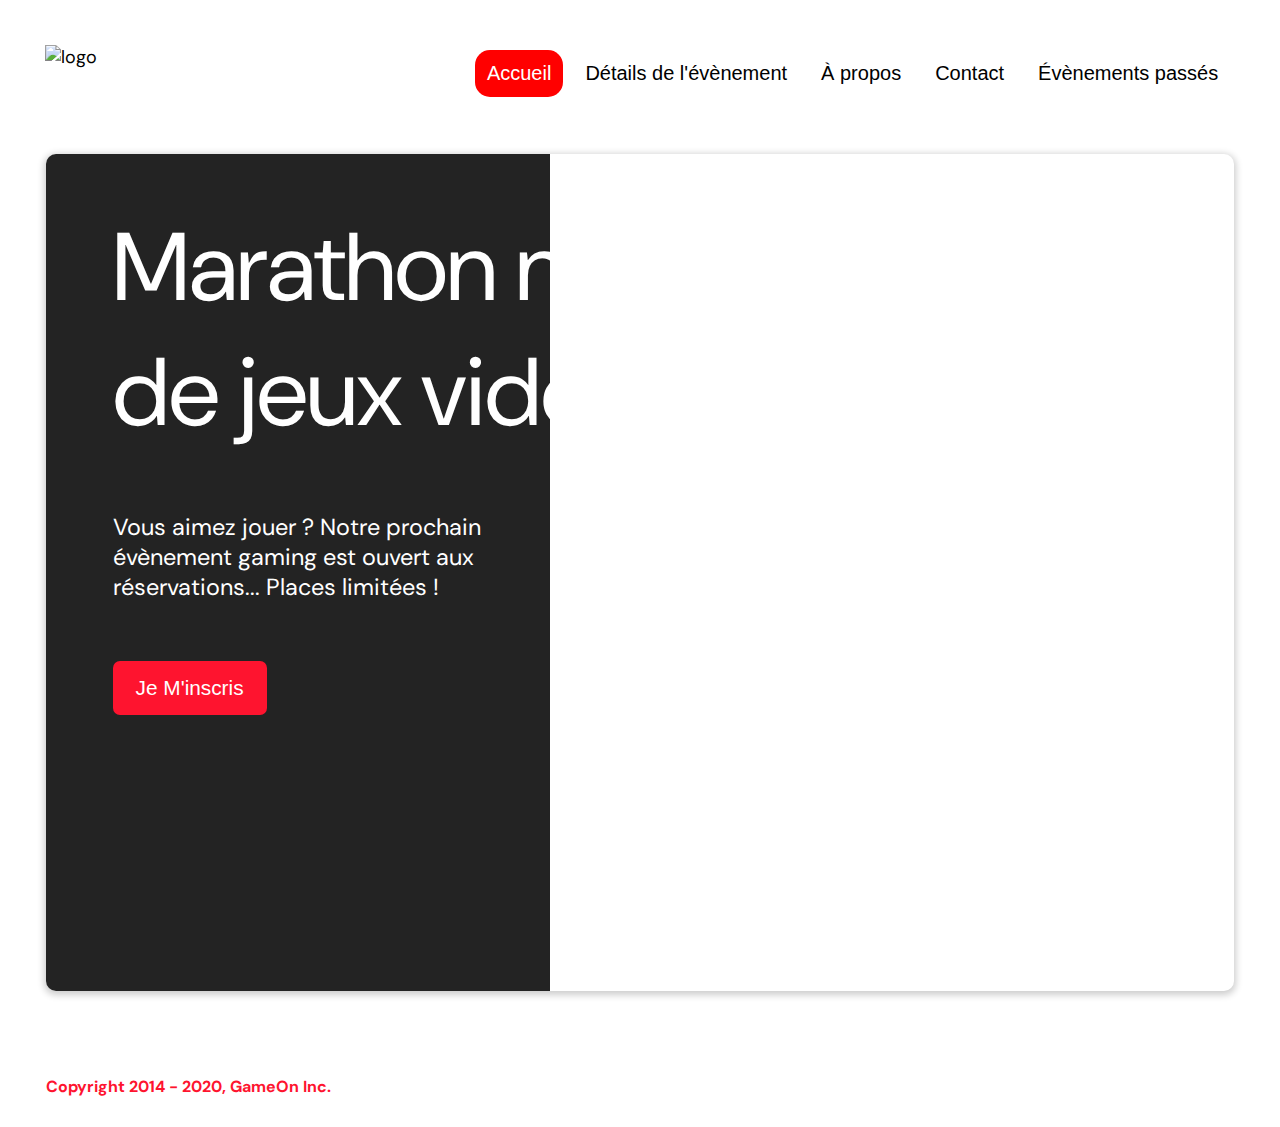
==== starterOnly/index.html @ b43224bd "Vérifications et messages d'erreur" ====
<!DOCTYPE html>
<html lang="en">
  <head>
    <meta charset="utf-8" />
    <title>Reservation</title>
    <meta name="viewport" content="width=device-width,initial-scale=1" />
    <link rel="stylesheet" href="modal.css" />
    <link rel="stylesheet" href="https://cdnjs.cloudflare.com/ajax/libs/font-awesome/4.7.0/css/font-awesome.min.css">
    <link
      href="https://fonts.googleapis.com/css?family=DM+Sans"
      rel="stylesheet"
    />
  </head>
  <body>
    <div class="topnav" id="myTopnav">
      <div class="header-logo">
      <img alt="logo" src="Logo.png" width="auto" height="auto" />
    </div>
    <div class="main-navbar">
      
      <a href="#" class="active"><span>Accueil</span></a>
      <a href="#"><span>Détails de l'évènement</span></a>
      <a href="#"><span>À propos</span></a>
      <a href="#"><span>Contact</span></a>
      <a href="#"><span>Évènements passés</span></a>
      <a href="javascript:void(0);" class="icon" onclick="editNav()">
        <i class="fa fa-bars"></i>
      </a>
    </div>
    </div>
  </div>
    <main>
      <div class="hero-section">
        <div class="hero-content">
          <h1 class="hero-headline">
            Marathon national<br>
            de jeux vidéos
          </h1>
          <p class="hero-text">
            Vous aimez jouer ? Notre prochain évènement gaming est ouvert
            aux réservations... Places limitées !
          </p>
          <button class="btn-signup modal-btn">
            je m'inscris
          </button>
        </div>
        <div class="hero-img">
          <img src="./bg_img.jpg" alt="img" />
        </div>
        <button class="btn-signup modal-btn">
          je m'inscris
        </button>
      </div>

      <div class="bground">
        <div class="content">
          <span class="close"></span>
          <div class="modal-body">
            <form
              name="reserve"
              action="index.html"
              method="get"
              onsubmit="return validate();"
            >
              <div
                class="formData">
                <label for="firstname">Prénom</label><br>
                <input
                  class="text-control"
                  type="text"
                  id="firstname"
                  name="firstname"
                /><span class="error" id="error_firstname"></span><br>
              </div>
              <div
                class="formData">
                <label for="lastname">Nom</label><br>
                <input
                  class="text-control"
                  type="text"
                  id="lastname"
                  name="lastname"
                /><span class="error" id="error_lastname"></span><br>
              </div>
              <div
                class="formData">
                <label for="email">E-mail</label><br>
                <input
                  class="text-control"
                  type="text"
                  id="email"
                  name="email"
                /><span class="error" id ="error_email"></span><br>
              </div>
              <div
                class="formData">
                <label for="birthdate">Date de naissance</label><br>
                <input
                  class="text-control"
                  type="date"
                  id="birthdate"
                  name="birthdate"
                /><span class="error" id ="error_birthdate"></span><br>
              </div>
              <div
                class="formData">
                <label for=quantity>À combien de tournois GameOn avez-vous déjà participé ?</label><br>
                <input type="number" class="text-control" id="quantity" name="quantity" min="0" max="99"><span class="error" id ="error_quantity"></span>
              </div>
              <p class="text-label">Quelles villes ?</p>
              <div
                class="formData">
                <input
                  class="checkbox-input"
                  type="radio"
                  id="location1"
                  name="location"
                  value="New York"
                />
                <label class="checkbox-label" for="location1">
                  <span class="checkbox-icon"></span>
                  New York</label
                >
                <input
                  class="checkbox-input"
                  type="radio"
                  id="location2"
                  name="location"
                  value="San Francisco"
                />
                <label class="checkbox-label" for="location2">
                  <span class="checkbox-icon"></span>
                  San Francisco</label
                >
                <input
                  class="checkbox-input"
                  type="radio"
                  id="location3"
                  name="location"
                  value="Seattle"
                />
                <label class="checkbox-label" for="location3">
                  <span class="checkbox-icon"></span>
                  Seattle</label
                >
                <input
                  class="checkbox-input"
                  type="radio"
                  id="location4"
                  name="location"
                  value="Chicago"
                />
                <label class="checkbox-label" for="location4">
                  <span class="checkbox-icon"></span>
                  Chicago</label
                >
                <input
                  class="checkbox-input"
                  type="radio"
                  id="location5"
                  name="location"
                  value="Boston"
                />
                <label class="checkbox-label" for="location5">
                  <span class="checkbox-icon"></span>
                  Boston</label
                >
                <input
                  class="checkbox-input"
                  type="radio"
                  id="location6"
                  name="location"
                  value="Portland"
                />
                <label class="checkbox-label" for="location6">
                  <span class="checkbox-icon"></span>
                  Portland</label
                >
              </div><span class="error" id="error_locations"></span>

              <div
                class="formData">
                <input
                  class="checkbox-input"
                  type="checkbox"
                  id="checkbox1"
                  checked
                />
                <label class="checkbox2-label" for="checkbox1">
                  <span class="checkbox-icon"></span>
                  J'ai lu et accepté les conditions d'utilisation.
                </label>
                <br>
                <span class="error" id="error_conditions"></span>
                <input class="checkbox-input" type="checkbox" id="checkbox2" />
                <label class="checkbox2-label" for="checkbox2">
                  <span class="checkbox-icon"></span>
                  Je souhaite être prévenu des prochains évènements.
                </label>
                <br>
              </div>
              <input
                class="btn-submit"
                type="submit"
                class="button"
                value="C'est parti"
              />
            </form>
          </div>
        </div>
      </div>
    </main>
    <footer>
      <p class="copyrights">
        Copyright 2014 - 2020, GameOn Inc.
      </p>
    </footer>
    <script src="modal.js"></script>
  </body>
</html>
---- starterOnly/modal.css ----
:root {
  --font-default: "DM Sans", Arial, Helvetica, sans-serif;
  --font-slab: var(--font-default);
  --modal-duration: 0.8s;
}
* {
  box-sizing: border-box;
  margin: 0;
  padding: 0;
}
/* Landing Page */

body {
  margin: 0;
  display: flex;
  flex-direction: column;
  background-image: url("background.png");
  font-family: var(--font-default);
  font-size: 18px;
  max-width: 1300px;
  margin: 0 auto;
}

p {
  margin-bottom: 0;
  padding: 0.5vw;
}

img {
  padding-right: 1rem;
}

.topnav {
  overflow: hidden;
  margin: 3.5%;
}
.header-logo {
    float: left;
}
.main-navbar {
    float: right;
}
.topnav a {
  float: left;
  display: block;
  color: #000000;
  text-align: center;
  padding: 12px 12px;
  margin: 5px;
  text-decoration: none;
  font-size: 20px;
  font-family: Roboto, sans-serif;
}

.topnav a:hover {
  background-color: #ff0000;
  color: #ffffff;
  border-radius: 15px;
}

.topnav a.active {
  background-color: #ff0000;
  color: #ffffff;
  border-radius: 15px;
}

.topnav .icon {
  display: none;
}

@media screen and (max-width: 768px) {
  .topnav a {display: none;}
  .topnav a.icon {
    float: right;
    display: block;
  }
}

@media screen and (max-width: 768px) {
  .topnav.responsive {position: relative;}
  .topnav.responsive .icon {
    position: absolute;
    right: 0;
    top: 0;
  }
  .topnav.responsive a {
    float: none;
    display: block;
    text-align: left;
  }
}



 @media screen and (max-width: 540px) {
  .topnav a {display: none;}
  .topnav a.icon {
    float: right;
    display: block;
    margin-top: -15px;
  }
} 

main {
  font-size: 130%;
  font-weight: bolder;
  color: black;
  padding-top: 0.5vw;
  padding-left: 2vw;
  padding-right: 2vw;
  margin: 1px 20px 15px;
  border-radius: 2rem;
  text-align: justify;


}

.modal-btn {
  font-size: 145%;
  background: #fe142f;
  display: flex;
  margin: auto;
  padding: 2em;
  color: #fff;
  padding: 0.75rem 2.5rem;
  border-radius: 1rem;
  cursor: pointer;
}

.modal-btn:hover {
  background: #3876ac;
}

.footer {
  margin: 20px;
  padding: 10px;
  font-family: var(--font-slab);
}

/* Modal form */

.button {
  background: #fe142f;
  margin-top: 0.5em;
  padding: 1em;
  color: #fff;
  border-radius: 15px;
  cursor: pointer;
  font-size: 16px;
}

.button:hover {
  background: #3876ac;
}

.smFont {
  font-size: 16px;
}

.bground {
  display: none;
  position: fixed;
  z-index: 1;
  left: 0;
  top: 0;
  height: 100%;
  width: 100%;
  overflow: auto;
  background-color: rgba(26, 39, 156, 0.4);
}

.content {
  margin: 5% auto;
  width: 100%;
  max-width: 500px;
  animation-name: modalopen;
  animation-duration: var(--modal-duration);
  background: #232323;
  border-radius: 10px;
  overflow: hidden;
  position: relative;
  color: #fff;
  padding-top: 10px;
}

.modal-body {
  padding: 15px 8%;
  margin: 15px auto;
}

label {
  font-family: var(--font-default);
  font-size: 17px;
  font-weight: normal;
  display: inline-block;
  margin-bottom: 11px;
}
input {
  padding: 8px;
  border: 0.8px solid #ccc;
  outline: none;
}

.error {
  font-size: 12px;
  color: red;
}

.text-control {
  margin: 0;
  padding: 8px;
  width: 100%;
  border-radius: 8px;
  font-size: 20px;
  height: 48px;
}
.formData[data-error]::after {
  content: attr(data-error);
  font-size: 0.4em;
  color: #e54858;
  display: block;
  margin-top: 7px;
  margin-bottom: 7px;
  text-align: right;
  line-height: 0.3;
  opacity: 0;
  transition: 0.3s;
}
.formData[data-error-visible="true"]::after {
  opacity: 1;
}
.formData[data-error-visible="true"] .text-control {
  border: 2px solid #e54858;
}
/* 
input[data-error]::after {
    content: attr(data-error);
    font-size: 0.4em;
    color: red;
} */
.checkbox-label,
.checkbox2-label {
  position: relative;
  margin-left: 36px;
  font-size: 12px;
  font-weight: normal;
}
.checkbox-label .checkbox-icon,
.checkbox2-label .checkbox-icon {
  display: block;
  width: 20px;
  height: 20px;
  border: 2px solid #279e7a;
  border-radius: 50%;
  text-indent: 29px;
  white-space: nowrap;
  position: absolute;
  left: -30px;
  top: -1px;
  transition: 0.3s;
}
.checkbox-label .checkbox-icon::after,
.checkbox2-label .checkbox-icon::after {
  content: "";
  width: 13px;
  height: 13px;
  background-color: #279e7a;
  border-radius: 50%;
  text-indent: 29px;
  white-space: nowrap;
  position: absolute;
  left: 50%;
  top: 50%;
  transform: translate(-50%, -50%);
  transition: 0.3s;
  opacity: 0;
}
.checkbox-input {
  display: none;
}
.checkbox-input:checked + .checkbox-label .checkbox-icon::after,
.checkbox-input:checked + .checkbox2-label .checkbox-icon::after {
  opacity: 1;
}
.checkbox-input:checked + .checkbox2-label .checkbox-icon {
  background: #279e7a;
}
.checkbox2-label .checkbox-icon {
  border-radius: 4px;
  border: 0;
  background: #c4c4c4;
}
.checkbox2-label .checkbox-icon::after {
  width: 7px;
  height: 4px;
  border-radius: 2px;
  background: transparent;
  border: 2px solid transparent;
  border-bottom-color: #fff;
  border-left-color: #fff;
  transform: rotate(-55deg);
  left: 21%;
  top: 19%;
}
.close {
  position: absolute;
  right: 15px;
  top: 15px;
  width: 32px;
  height: 32px;
  opacity: 1;
  cursor: pointer;
  transform: scale(0.7);
}
.close:before,
.close:after {
  position: absolute;
  left: 15px;
  content: " ";
  height: 33px;
  width: 3px;
  background-color: #fff;
}
.close:before {
  transform: rotate(45deg);
}
.close:after {
  transform: rotate(-45deg);
}
.btn-submit,
.btn-signup {
  background: #fe142f;
  display: block;
  margin: 0 auto;
  border-radius: 7px;
  font-size: 1rem;
  padding: 12px 82px;
  color: #fff;
  cursor: pointer;
  border: 0;
}
/* custom select styles */
.custom-select {
  position: relative;
  font-family: Arial;
  font-size: 1.1rem;
  font-weight: normal;
}

.custom-select select {
  display: none;
}
.select-selected {
  background-color: #fff;
}

/* Style the arrow inside the select element: */
.select-selected:after {
  position: absolute;
  content: "";
  top: 10px;
  right: 13px;
  width: 11px;
  height: 11px;
  border: 3px solid transparent;
  border-bottom-color: #f00;
  border-left-color: #f00;
  transform: rotate(-48deg);
  border-radius: 5px 0 5px 0;
}

/* Point the arrow upwards when the select box is open (active): */
.select-selected.select-arrow-active:after {
  transform: rotate(135deg);
  top: 13px;
}

.select-items div,
.select-selected {
  color: #000;
  padding: 11px 16px;
  border: 1px solid transparent;
  border-color: transparent transparent rgba(0, 0, 0, 0.1) transparent;
  cursor: pointer;
  border-radius: 8px;
  height: 48px;
}

/* Style items (options): */
.select-items {
  position: absolute;
  background-color: #fff;
  top: 89%;
  left: 0;
  right: 0;
  z-index: 99;
}

/* Hide the items when the select box is closed: */
.select-hide {
  display: none;
}

.select-items div:hover,
.same-as-selected {
  background-color: rgba(0, 0, 0, 0.1);
}
/* custom select end */
.text-label {
  font-weight: normal;
  font-size: 16px;
}
.hero-section {
  min-height: 93vh;
  border-radius: 10px;
  display: grid;
  grid-template-columns: repeat(12, 1fr);
  overflow: hidden;
  box-shadow: 0 2px 7px 2px rgba(0, 0, 0, 0.2);
  margin-bottom: 10px;
}
.hero-content {
  padding: 51px 67px;
  grid-column: span 4;
  background: #232323;
  color: #fff;
  position: relative;
  text-align: left;
  min-width: 424px;
}
.hero-content::after {
  content: "";
  width: 100%;
  height: 100%;
  background: #232323;
  position: absolute;
  right: -80px;
  top: 0;
}
.hero-content > * {
  position: relative;
  z-index: 1;
}
.hero-headline {
  font-size: 6rem;
  font-weight: normal;
  white-space: nowrap;
}
.hero-text {
  width: 146%;
  font-weight: normal;
  margin-top: 57px;
  padding: 0;
}
.btn-signup {
  outline: none;
  text-transform: capitalize;
  font-size: 1.3rem;
  padding: 15px 23px;
  margin: 0;
  margin-top: 59px;
}
.hero-img {
  grid-column: span 8;
}
.hero-img img {
  width: 100%;
  height: 100%;
  display: block;
  padding: 0;
}
.copyrights {
  color: #fe142f;
  padding: 0;
  font-size: 1rem;
  margin: 60px 0 30px;
  font-weight: bolder;
}
.hero-section > .btn-signup {
  display: none;
}
footer {
  padding-left: 2vw;
  padding-right: 2vw;
  margin: 0 20px;
}
@media screen and (max-width: 800px) {
  .hero-section {
    display: block;
    box-shadow: unset;
  }
  .hero-content {
    background: #fff;
    color: #000;
    padding: 20px;
  }
  .hero-content::after {
    content: unset;
  }
  .hero-content .btn-signup {
    display: none;
  }
  .hero-headline {
    font-size: 4.5rem;
    white-space: normal;
  }
  .hero-text {
    width: unset;
    font-size: 1.5rem;
  }
  .hero-img img {
    border-radius: 10px;
    margin-top: 40px;
  }
  .hero-section > .btn-signup {
    display: block;
    margin: 32px auto 10px;
    padding: 12px 35px;
  }
  .copyrights {
    margin-top: 50px;
    text-align: center;
  }
}

@keyframes modalopen {
  from {
    opacity: 0;
    transform: translateY(-150px);
  }
  to {
    opacity: 1;
  }
}
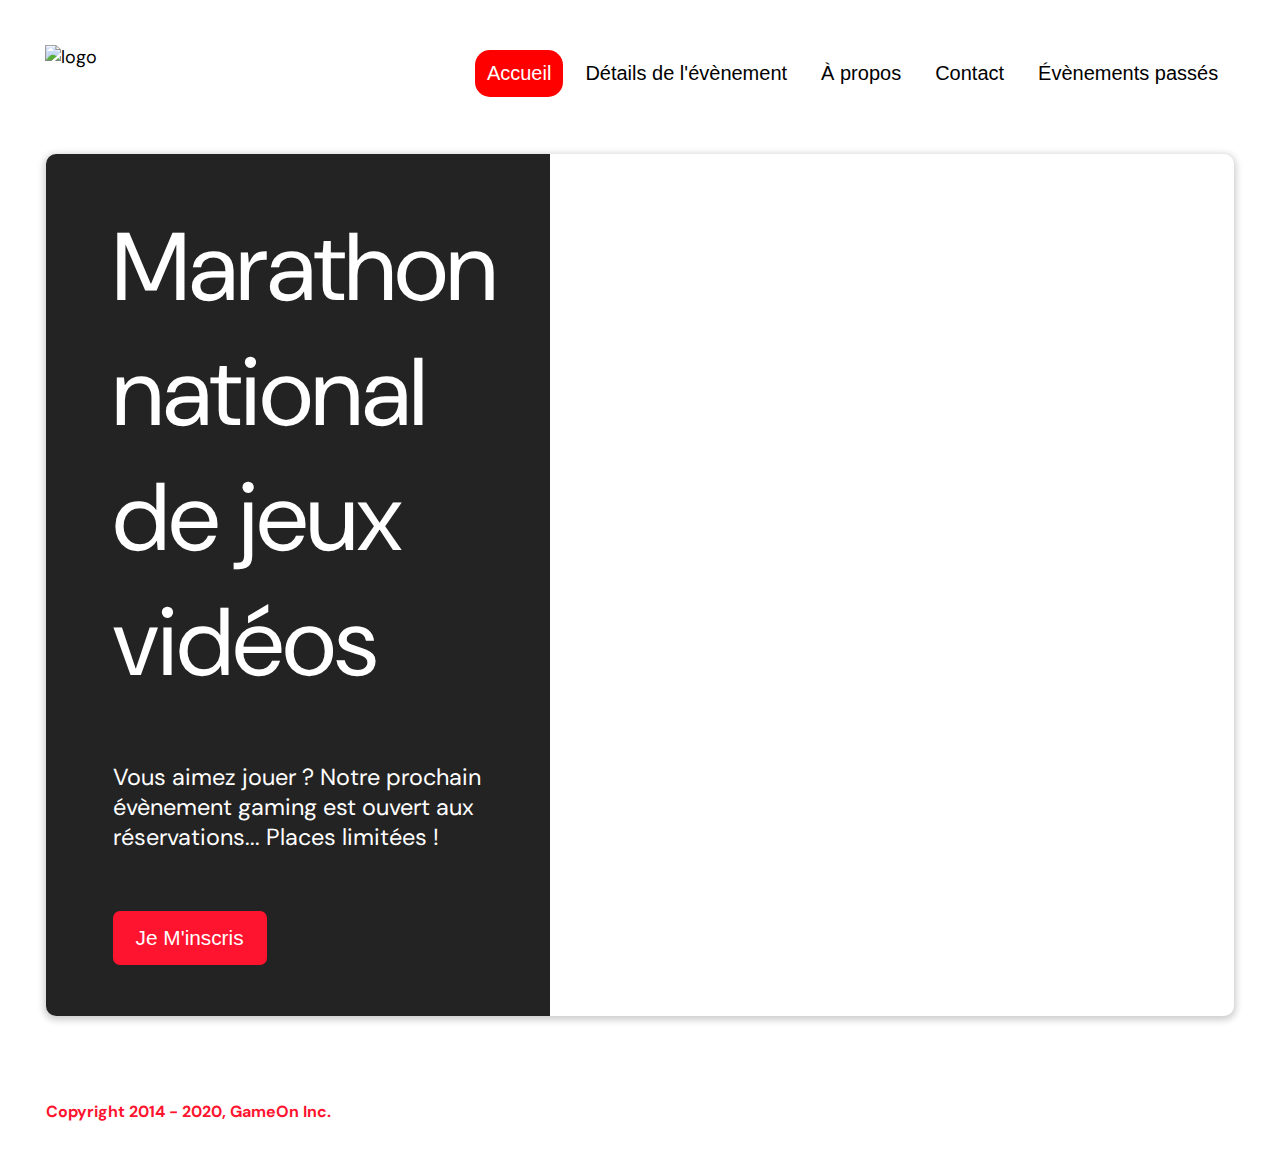
==== commit 147ac663: "Corrections" ====
--- a/starterOnly/index.html
+++ b/starterOnly/index.html
@@ -57,10 +57,11 @@
           <span class="close"></span>
           <div class="modal-body">
             <form
+              id="formulaire"
               name="reserve"
               action="index.html"
               method="get"
-              onsubmit="return validate();"
+              onsubmit="return validate()" 
             >
               <div
                 class="formData">
@@ -70,7 +71,7 @@
                   type="text"
                   id="firstname"
                   name="firstname"
-                /><span class="error" id="error_firstname"></span><br>
+                /><span class="error" id="error_firstname">Veuillez entrer deux caractères ou plus pour le champ du prénom.</span><br>
               </div>
               <div
                 class="formData">
@@ -80,7 +81,8 @@
                   type="text"
                   id="lastname"
                   name="lastname"
-                /><span class="error" id="error_lastname"></span><br>
+  return false; 
+                /><span class="error" id="error_lastname">Veuillez entrer deux caractères ou plus pour le champ du nom.</span><br>
               </div>
               <div
                 class="formData">
@@ -90,7 +92,7 @@
                   type="text"
                   id="email"
                   name="email"
-                /><span class="error" id ="error_email"></span><br>
+                /><span class="error" id ="error_email">Veuillez entrer un email valide.</span><br>
               </div>
               <div
                 class="formData">
@@ -100,12 +102,12 @@
                   type="date"
                   id="birthdate"
                   name="birthdate"
-                /><span class="error" id ="error_birthdate"></span><br>
+                /><span class="error" id ="error_birthdate">Veuillez indiquer une date de naissance.</span><br>
               </div>
               <div
                 class="formData">
                 <label for=quantity>À combien de tournois GameOn avez-vous déjà participé ?</label><br>
-                <input type="number" class="text-control" id="quantity" name="quantity" min="0" max="99"><span class="error" id ="error_quantity"></span>
+                <input type="number" class="text-control" id="quantity" name="quantity" min="0" max="99"><span class="error" id ="error_quantity">Veuillez indiquer une quantité.</span>
               </div>
               <p class="text-label">Quelles villes ?</p>
               <div
@@ -176,7 +178,7 @@
                   <span class="checkbox-icon"></span>
                   Portland</label
                 >
-              </div><span class="error" id="error_locations"></span>
+              </div><span class="error" id="error_locations">Veuillez cocher un bouton.</span>
 
               <div
                 class="formData">
@@ -191,7 +193,7 @@
                   J'ai lu et accepté les conditions d'utilisation.
                 </label>
                 <br>
-                <span class="error" id="error_conditions"></span>
+                <span class="error" id="error_conditions"><p>Veuillez valider les conditions d'utilisation.</p></span>
                 <input class="checkbox-input" type="checkbox" id="checkbox2" />
                 <label class="checkbox2-label" for="checkbox2">
                   <span class="checkbox-icon"></span>
@@ -200,7 +202,7 @@
                 <br>
               </div>
               <input
-                class="btn-submit"
+                id="btn-submit"
                 type="submit"
                 class="button"
                 value="C'est parti"
@@ -209,6 +211,7 @@
           </div>
         </div>
       </div>
+        <div id="confirmation">Merci, votre réservation a bien été reçue !</div>
     </main>
     <footer>
       <p class="copyrights">
--- a/starterOnly/modal.css
+++ b/starterOnly/modal.css
@@ -18,6 +18,7 @@
   font-family: var(--font-default);
   font-size: 18px;
   max-width: 1300px;
+  min-width: 320px;
   margin: 0 auto;
 }
 
@@ -204,6 +205,26 @@
 .error {
   font-size: 12px;
   color: red;
+  display : none;
+}
+#confirmation {
+  display: none;
+  text-align: center;
+  z-index: 1;
+  width: 300px;
+  height: 60px;
+  min-height: 50px;
+  font-weight: 100;
+  font-size: 0.7em;
+  border-radius: 15px;
+  padding-top: 0.5em;
+  background-color: rgb(94, 185, 94);
+  color: white;
+  position: fixed;
+  bottom: 10px;
+  margin: auto;
+  left: 0;
+  right: 0;
 }
 
 .text-control {
@@ -327,7 +348,7 @@
 .close:after {
   transform: rotate(-45deg);
 }
-.btn-submit,
+#btn-submit,
 .btn-signup {
   background: #fe142f;
   display: block;
@@ -444,7 +465,6 @@
 .hero-headline {
   font-size: 6rem;
   font-weight: normal;
-  white-space: nowrap;
 }
 .hero-text {
   width: 146%;
@@ -501,7 +521,7 @@
     display: none;
   }
   .hero-headline {
-    font-size: 4.5rem;
+    font-size: 3.5rem;
     white-space: normal;
   }
   .hero-text {
@@ -523,6 +543,15 @@
   }
 }
 
+@media screen and (max-width: 450px) {
+  .hero-content {
+    min-width: 0;
+  }
+
+  .hero-headline {
+    font-size: 2em;
+  }
+
 @keyframes modalopen {
   from {
     opacity: 0;
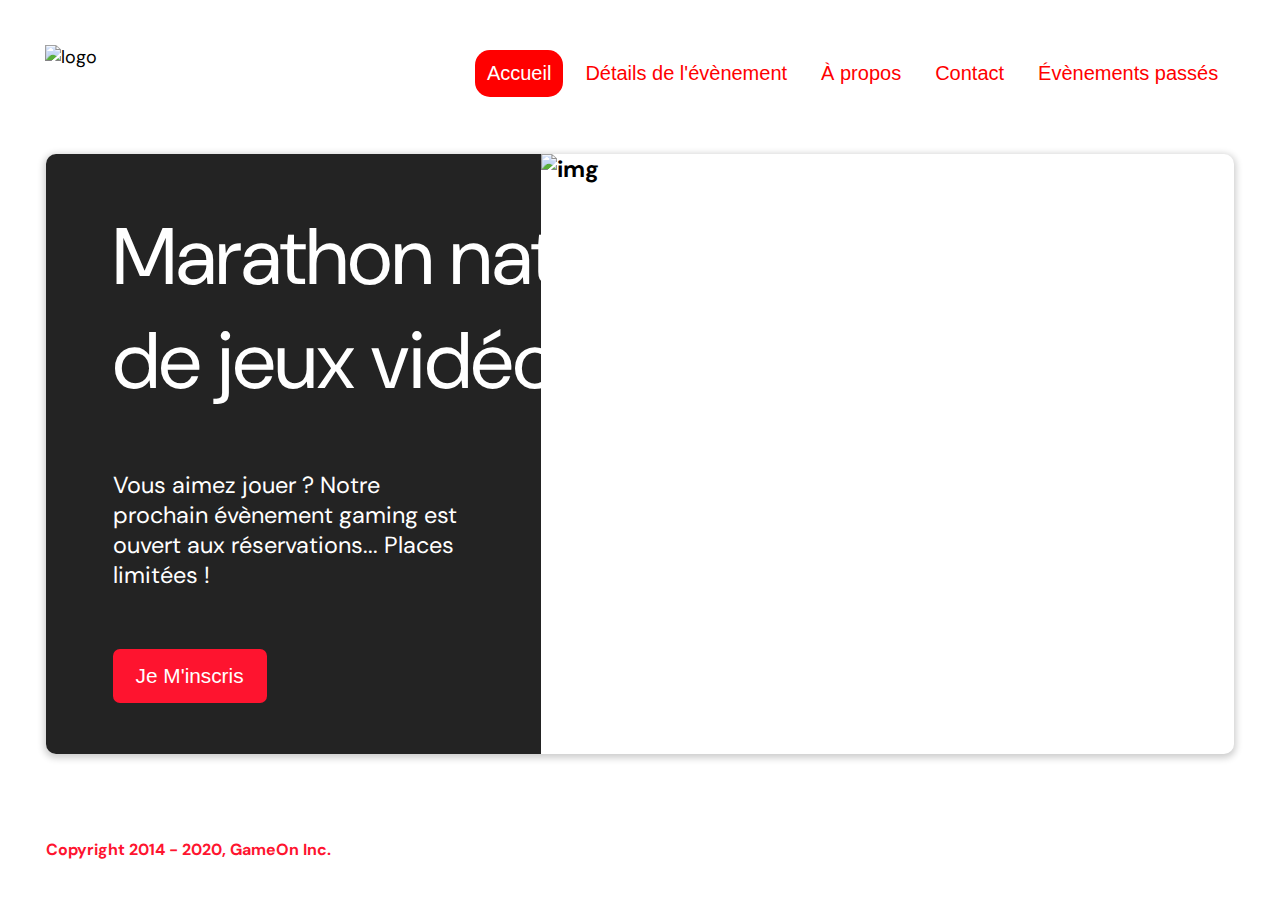
==== commit 6791e99e: "Corrections suite à la soutenance" ====
--- a/starterOnly/index.html
+++ b/starterOnly/index.html
@@ -53,7 +53,7 @@
       </div>
 
       <div class="bground">
-        <div class="content">
+        <div id="content">
           <span class="close"></span>
           <div class="modal-body">
             <form
@@ -81,7 +81,6 @@
                   type="text"
                   id="lastname"
                   name="lastname"
-  return false; 
                 /><span class="error" id="error_lastname">Veuillez entrer deux caractères ou plus pour le champ du nom.</span><br>
               </div>
               <div
@@ -109,9 +108,9 @@
                 <label for=quantity>À combien de tournois GameOn avez-vous déjà participé ?</label><br>
                 <input type="number" class="text-control" id="quantity" name="quantity" min="0" max="99"><span class="error" id ="error_quantity">Veuillez indiquer une quantité.</span>
               </div>
-              <p class="text-label">Quelles villes ?</p>
-              <div
-                class="formData">
+              <div
+                class="formData">
+                <p class="text-label">Quelles villes ?</p>
                 <input
                   class="checkbox-input"
                   type="radio"
@@ -207,11 +206,11 @@
                 class="button"
                 value="C'est parti"
               />
+              <input id="btn-close" type ="button" class="button" value="Fermer"/>
             </form>
           </div>
         </div>
       </div>
-        <div id="confirmation">Merci, votre réservation a bien été reçue !</div>
     </main>
     <footer>
       <p class="copyrights">
--- a/starterOnly/modal.css
+++ b/starterOnly/modal.css
@@ -18,7 +18,7 @@
   font-family: var(--font-default);
   font-size: 18px;
   max-width: 1300px;
-  min-width: 320px;
+  min-width: 345px;
   margin: 0 auto;
 }
 
@@ -44,7 +44,7 @@
 .topnav a {
   float: left;
   display: block;
-  color: #000000;
+  color: red;
   text-align: center;
   padding: 12px 12px;
   margin: 5px;
@@ -70,7 +70,12 @@
 }
 
 @media screen and (max-width: 768px) {
-  .topnav a {display: none;}
+  .main-navbar {
+    margin-top: 15px;
+  }
+  .topnav a {
+    display: none;
+  }
   .topnav a.icon {
     float: right;
     display: block;
@@ -78,11 +83,13 @@
 }
 
 @media screen and (max-width: 768px) {
-  .topnav.responsive {position: relative;}
+  .topnav.responsive {
+    position: relative;
+  }
   .topnav.responsive .icon {
     position: absolute;
     right: 0;
-    top: 0;
+    top: 15px;
   }
   .topnav.responsive a {
     float: none;
@@ -93,7 +100,7 @@
 
 
 
- @media screen and (max-width: 540px) {
+ @media screen and (max-width: 500px) {
   .topnav a {display: none;}
   .topnav a.icon {
     float: right;
@@ -101,6 +108,8 @@
     margin-top: -15px;
   }
 } 
+
+
 
 main {
   font-size: 130%;
@@ -170,9 +179,10 @@
   background-color: rgba(26, 39, 156, 0.4);
 }
 
-.content {
+#content {
   margin: 5% auto;
   width: 100%;
+  min-height: 740px;
   max-width: 500px;
   animation-name: modalopen;
   animation-duration: var(--modal-duration);
@@ -184,6 +194,12 @@
   padding-top: 10px;
 }
 
+.confirmation2 {
+  margin-bottom: 280px;
+  margin-top: 280px;
+  margin-left: 20px;
+  margin-right: 20px;
+}
 .modal-body {
   padding: 15px 8%;
   margin: 15px auto;
@@ -206,25 +222,6 @@
   font-size: 12px;
   color: red;
   display : none;
-}
-#confirmation {
-  display: none;
-  text-align: center;
-  z-index: 1;
-  width: 300px;
-  height: 60px;
-  min-height: 50px;
-  font-weight: 100;
-  font-size: 0.7em;
-  border-radius: 15px;
-  padding-top: 0.5em;
-  background-color: rgb(94, 185, 94);
-  color: white;
-  position: fixed;
-  bottom: 10px;
-  margin: auto;
-  left: 0;
-  right: 0;
 }
 
 .text-control {
@@ -360,6 +357,19 @@
   cursor: pointer;
   border: 0;
 }
+
+#btn-close {
+  background: #fe142f;
+  display: none;
+  margin: 0 auto;
+  border-radius: 7px;
+  font-size: 1rem;
+  padding: 12px 82px;
+  color: #fff;
+  cursor: pointer;
+  border: 0;
+}
+
 /* custom select styles */
 .custom-select {
   position: relative;
@@ -432,7 +442,6 @@
   font-size: 16px;
 }
 .hero-section {
-  min-height: 93vh;
   border-radius: 10px;
   display: grid;
   grid-template-columns: repeat(12, 1fr);
@@ -442,32 +451,30 @@
 }
 .hero-content {
   padding: 51px 67px;
-  grid-column: span 4;
+  grid-column: span 5;
   background: #232323;
   color: #fff;
   position: relative;
   text-align: left;
-  min-width: 424px;
 }
 .hero-content::after {
   content: "";
   width: 100%;
   height: 100%;
   background: #232323;
-  position: absolute;
-  right: -80px;
-  top: 0;
+  
 }
 .hero-content > * {
   position: relative;
   z-index: 1;
 }
 .hero-headline {
-  font-size: 6rem;
+  font-size: 5rem;
   font-weight: normal;
+  white-space: nowrap;
 }
 .hero-text {
-  width: 146%;
+  width: 100%;
   font-weight: normal;
   margin-top: 57px;
   padding: 0;
@@ -481,7 +488,7 @@
   margin-top: 59px;
 }
 .hero-img {
-  grid-column: span 8;
+  grid-column: span 7;
 }
 .hero-img img {
   width: 100%;
@@ -522,6 +529,7 @@
   }
   .hero-headline {
     font-size: 3.5rem;
+    font-weight: bolder;
     white-space: normal;
   }
   .hero-text {
@@ -542,15 +550,46 @@
     text-align: center;
   }
 }
-
-@media screen and (max-width: 450px) {
+@media screen and (max-width: 500px) {
+  .bground {
+    background-color: white;
+    }
+
+  .topnav {
+    z-index: 2;
+    background-color: white;
+    margin-left: 0;
+    margin-top: 0;
+    margin-bottom: 0;
+    padding-top: 3.5%;
+    padding-left: 3.5%;
+    padding-bottom: 3.5%;
+  }
+
+  #content {
+    top: 50px;
+    z-index: 10;
+  }
   .hero-content {
-    min-width: 0;
-  }
+    padding: 0;
+    min-width: none;
+  }
+  .hero-text {
+    font-size: 16px;
+    margin: 0;
+    }
 
   .hero-headline {
-    font-size: 2em;
-  }
+    font-size: 40px;
+    font-weight: bolder;
+    margin: 0;
+    margin-bottom : 15px;
+  }
+
+  footer {
+    margin-top: -60px;
+  }
+}
 
 @keyframes modalopen {
   from {
